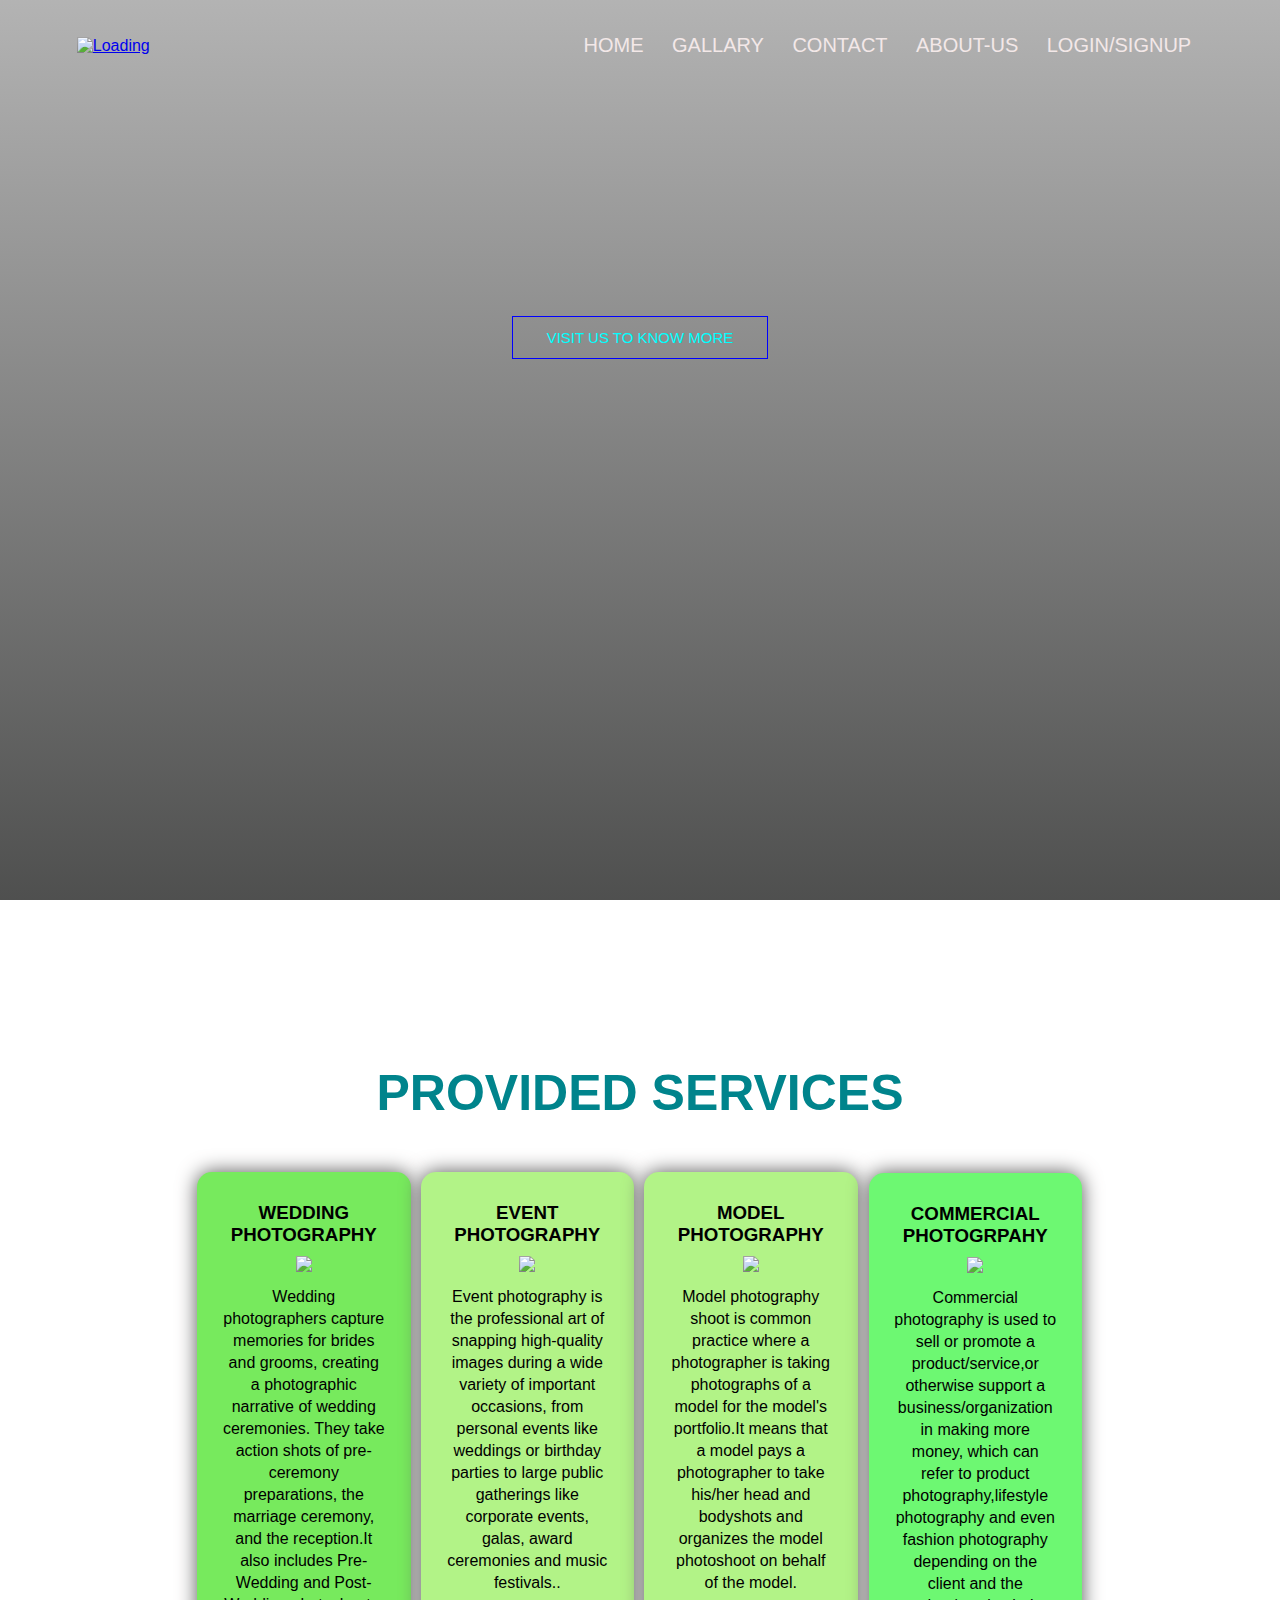
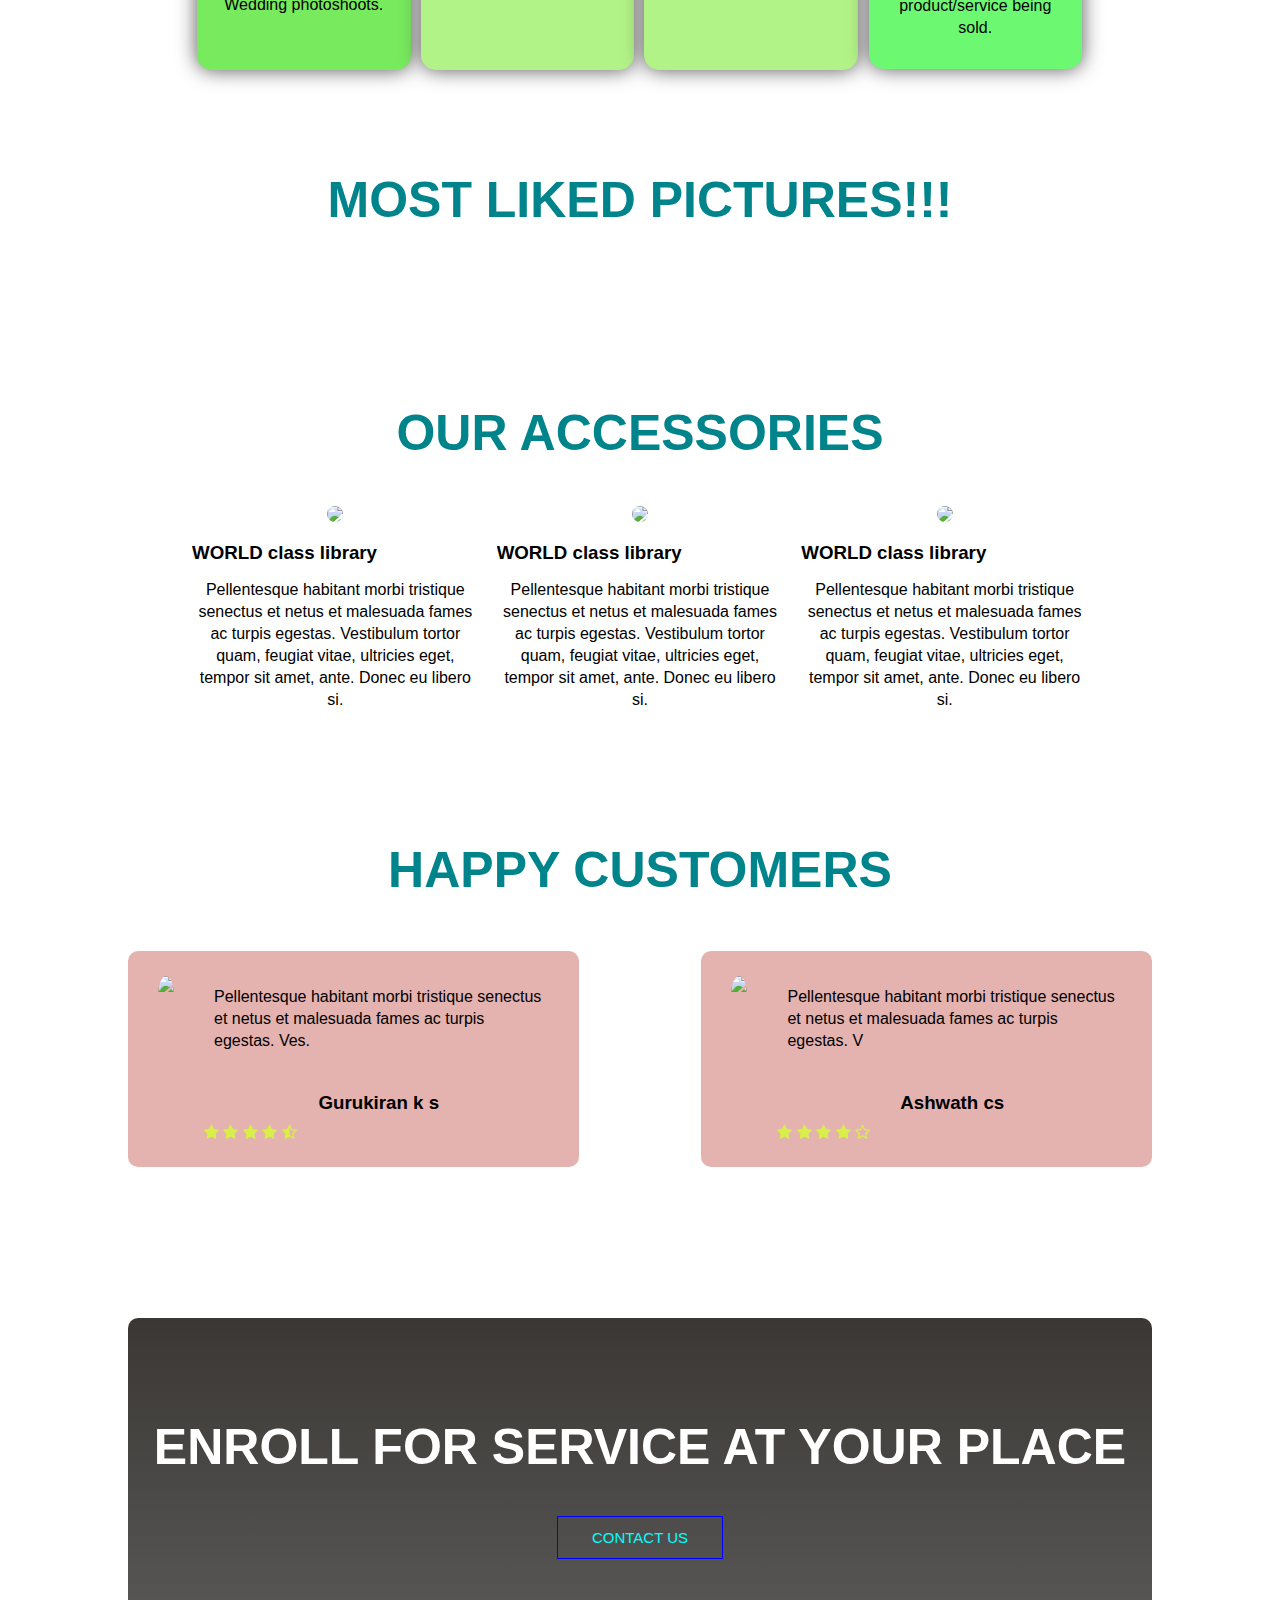
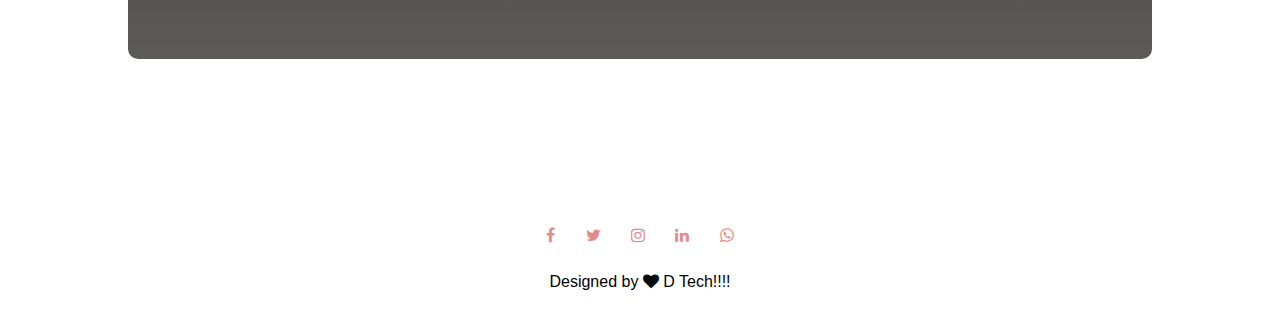
==== index.html @ 52293d6e "Add files via upload" ====
<!DOCTYPE html>
 <html lang="en">
 <head>
    <meta charset="UTF-8">
    <meta name="viewport" content="width=device-width , initial-scale=1.0">
    <title>Anvithgopa Photography</title>
    <link rel="stylesheet" href="style.css">
    <link rel="stylesheet" href="https://stackpath.bootstrapcdn.com/font-awesome/4.7.0/css/font-awesome.min.css">
    <link rel="icon"  href="images/logo1.png">
 </head>
 <body>
   
    <section class="header">
      <nav>
         <a href="index.html"><img src="images/logo1.png" alt="Loading"></a>
         <div class="nav-links" id="navLinks">
            <i class="fa fa-times" onclick="hidemenu()"></i>
            <ul>
               <li><a href="index.html" >HOME</a></li>
               <li><a href="gallary.html">GALLARY</a></li>
               <li><a href="contact.html">CONTACT</a></li>
               <li><a href="about.html">ABOUT-US</a></li>
               <li><a href="login.html">LOGIN/SIGNUP</a></li>
            </ul>
         </div>
         <i class="fa fa-bars" onclick="showmenu()"></i>
      </nav>
      



      
<div class="text" style="padding-bottom: 2rem; padding-top: 6rem;" >

   <!-- <h1 >ANVITHGOPA PHOTOGRAPHY</h1> -->
   <center><span class="typing" style="font-family: monospace;color:#00848C;font-size: 45px;"></span></center>
   <!-- <p>blah blah blah</p>-->
   </div>
   <div style="padding-top: 6rem;">    <center><a href="" class="btn" >VISIT US TO KNOW MORE</a></center></div>

    <!--<a href="">VISIT US TO KNOW MORE</a>-->






    </section>
    




   <section class="service">
   <h1 style="padding-top: 4rem; color: #00848C;">PROVIDED SERVICES</h1>
   <!-- <p>qwertyuuidppcsdmdslmsmcl;s kdmcdskmcdm   slvksdk</p> -->
   <div class="row">
      <div class="course-col col" style="margin: 5px;">
        <h3>WEDDING PHOTOGRAPHY</h3>
        <img class="img" src="images/marraige.jpg">
      <p>Wedding photographers capture memories for brides and grooms, creating a photographic narrative of wedding ceremonies. They take action shots of pre-ceremony preparations, the marriage ceremony, and the reception.It also includes Pre-Wedding and Post-Wedding photoshoots. </p>
      </div>
      <div class="course-col2 col" style="margin: 5px">
         
        <h3>EVENT<br> PHOTOGRAPHY</h3>
        <img class="img2" src="images/event.jpeg" style="width: 100%;">
      <p>Event photography is the professional art of snapping high-quality images during a wide variety of important occasions, from personal events like weddings or birthday parties to large public gatherings like corporate events, galas, award ceremonies and music festivals..</p>
      </div>
      <div class="course-col3 col" style="margin: 5px">
        <h3>MODEL<br> PHOTOGRAPHY</h3>
        <img class="img2" src="images/model1.jpg" style="width: 100%; ">
         <p>Model photography shoot is common practice where a photographer is taking photographs of a model for the model's portfolio.It means that a model pays a photographer to take his/her head and bodyshots and organizes the model photoshoot on behalf of the model.</p>
      </div>
      <div class="course-col4 col" style="margin: 6px">
         <h3>COMMERCIAL<br> PHOTOGRPAHY</h3>
         <img class="img2" src="images/watch.jpg" style="width: 100%;">
       <p>Commercial photography is used to sell or promote a product/service,or otherwise support a business/organization in making more money, which can refer to product photography,lifestyle photography and even fashion photography depending on the client and the product/service being sold.</p>
    </div>

   </div>
   </section>

   
   <!---------------------------------------->


   <section class="clickss" style="padding-top: 6rem;">
      <center><h1 style="color: #00848C;">MOST LIKED PICTURES!!!</h1></center>
      <!-- <center><p>Pellentesque habitant morbi tristique senectus et netus et malesuada fames ac turpis egestas. Vestibulum tortor quam, feugiat vitae, ultricies eget, tempor sit amet, ante. Donec eu libero si.</p></center>
      </p> -->

      <div class="row">
          <div class="cli-col">
            <img src="images/ratha.jpg" alt="" title="100liked" >
            <div class="layer">
               <h3>PUTTUR JATRE</h3>
            </div>
         </div>
         <div class="cli-col">
            <img src="images/child.jpg" alt="" title="100liked">
            <div class="layer">
               <h3>STREAT PHOTOS</h3>
            </div>
         </div>   <div class="cli-col">
            <img src="images/creativity.jpg" alt="" title="100liked">
            <div class="layer">
               <h3>FOODIE</h3>
            </div>
         </div>
         
         </div>
      </div>
   
</section>



   <section class="facilities">
      <h1 style="color: #00848C;">OUR ACCESSORIES</h1>
      <!-- <p>Pellentesque habitant morbi tristique senectus et netus et malesuada fames ac turpis egestas. Vestibulum tortor quam, feugiat vitae, ultricies eget, tempor sit amet, ante. Donec eu libero si.</p>
   </p> -->

      <div class="row">
         <div class="fac-col">
            <img src="images/canon.jpg">
            <h3>WORLD class library</h3>
            <p>Pellentesque habitant morbi tristique senectus et netus et malesuada fames ac turpis egestas. Vestibulum tortor quam, feugiat vitae, ultricies eget, tempor sit amet, ante. Donec eu libero si.</p>
         </p>
         </div>
         <div class="fac-col">
            <img src="images/lens2.jpg">
            <h3>WORLD class library</h3>
            <p>Pellentesque habitant morbi tristique senectus et netus et malesuada fames ac turpis egestas. Vestibulum tortor quam, feugiat vitae, ultricies eget, tempor sit amet, ante. Donec eu libero si.</p>
         </p>
         </div>
         <div class="fac-col">
            <img src="images/lighting.jpeg">
            <h3>WORLD class library</h3>
            <p>Pellentesque habitant morbi tristique senectus et netus et malesuada fames ac turpis egestas. Vestibulum tortor quam, feugiat vitae, ultricies eget, tempor sit amet, ante. Donec eu libero si.</p>
         </p>
         </div>


         </div>  

</section>


<section class="testimonialls">
   <h1 style="color: #00848C;">HAPPY CUSTOMERS</h1>
   <!-- <p>Pellentesque habitant morbi tristique senectus et netus et malesuada fames ac turpis egestas. Vestibulum tor.</p> -->


      <div class="row">
      <div class="test-col">
         <img src="images/user1.jpg"> 
         <div>
            <p>Pellentesque habitant morbi tristique senectus et netus et malesuada fames ac turpis egestas. Ves.</p>
         </p>
         <h3>Gurukiran k s</h3>
         <i class="fa fa-star"></i>
         <i class="fa fa-star"></i>
         <i class="fa fa-star"></i>
         <i class="fa fa-star"></i>
         <i class="fa fa-star-half-o"></i>
         </div>
      </div>
      <div class="test-col">
         <img src="images/user2.jpg">
         <div>

            <p>Pellentesque habitant morbi tristique senectus et netus et malesuada fames ac turpis egestas. V</p>
         </p><h3>Ashwath cs </h3>
         <i class="fa fa-star"></i>
         <i class="fa fa-star"></i>
         <i class="fa fa-star"></i>
         <i class="fa fa-star"></i>
         <i class="fa fa-star-o"></i>
           
         </div>
      </div>
  </div>


</section >

<section class="cta">
   <h1>ENROLL FOR SERVICE AT YOUR PLACE</h1>
   <a href="" class="btn">CONTACT US</a>
</section>

<section class="footer">
<!-- <h4>ABOUT US</h4> -->
<!-- <p>Pellentesque habitant morbi tristique senectus et netus et malesuada fames ac turpis egestas. V</p> -->
</p>
<div class="icons">
    
<a href="#"> <i class="fa fa-facebook"></i></a>
    <a href="#"><i class="fa fa-twitter"></i></a>
    <a href="#"><i class="fa fa-instagram"></i></a>
    <a href="#"><i class="fa fa-linkedin"></i></a>
   <a href="#"> <i class="fa fa-whatsapp"></i></a>
   </div>
   <p>Designed by <i class="fa fa-heart"></i>  D Tech!!!!</p>

</section>

</section>


<script>

   var navLinks =document.getElementById("navLinks");

    function showmenu(){
      navLinks.style.right ="0";
    }
    function hidemenu(){
      navLinks.style.right ="-200px";
    }




</script>
<script src="https://unpkg.com/typed.js@2.0.16/dist/typed.umd.js"></script>
<script>
      var typing=new Typed(".typing",{
         strings:["SEEING THE WORLD THROUGH MY LENS!!!!","BRING YOUR CREATIVITY TO LIFE!!!!"],
      loop:true,
      typeSpeed:100,
      backSpeed:80,
      backDelay:1500,
      contentType: 'html',
      
   }
   )
   



</script>







   

 </body>
 </html>
---- style.css ----
*{
    margin:0;
    padding:0;
}


.header{
    min-height:100vh;
    width:100%;
    background-image: linear-gradient(rgba(4, 4, 4, 0.3),rgba(4, 5, 4, 0.7)),url(images/background.jpg);
    background-position:center;    
    background-size:cover;
    position:relative ;
} 


.im{  
    min-height:100vh;
    width:100%; 
     background-position:center;
    background-size:cover;
    position:relative ;
}
nav{
    display: flex;
    padding: 2% 6%;
    justify-content: space-between;
    align-items: center;
}
nav img{
    width: 150px;
}
.nav-links{
    flex: 1;
    text-align: right;
}
.nav-links ul li{
    list-style: none;
    display:inline-block;
    padding: 8px 12px;
    position: relative;
}
.nav-links ul li a{
    color: rgb(243, 232, 232);
    text-decoration:none;
    font-size: 20px ;

}

.nav-links ul li::after{
    content: '' ;
    width: 0%;
    height: 2px;
    background: #0b0b0b;
    display: flex;
    margin:auto;
    transition: 1s;
}
.nav-links ul li:hover::after{
    width: 100%;
    background: white;
}
 
.text h1{
    width:90%;
    color:#e1dbdb;
    position: absolute;
    font-size: 35px;
    top: 20%;
    left:53%;
    transform : translate(-50%, -50%);

}
.text p{
    margin: 10px 0 40px;
    font-size: 15px;
    color: aliceblue;
}

.btn{
    display: inline-block;
    text-decoration: none;
    color: aqua;
    border: 1px solid blue;
    padding: 12px 34px;
    font-size: 15px;
    background:transparent;
    position:relative;
    cursor: pointer;
}

/* .btn:hover::after{
  opacity: 0.5;
}

.btn::after{
  content: '';
  display: block;
  position: absolute;
  background: #111;
  inset: 5px;
  border-radius: 45%;
   z-index: 1;
transition:opacity 0.3s ease;
} */



.text h2{
    margin: 120px 0 40px;
    font-size: 35px;
    color:rgb(215, 215, 228);
    text-align: center;
    font-family: 'Segoe UI', Tahoma, Geneva, Verdana, sans-serif;

}

.btn:hover{
    border: 1px solid white;
    background: rgb(233, 130, 130);
    transition:1s;

}

nav .fa{
    display: none;
}

@media(max-width:700px){
    .text h2{ 
        font-size: 15px;
     }
     .text h1{ 
      font-size: 15px;
   }
     .nav-links ul li{
        display: block;
     }
     .nav-links {
        position: absolute;
        background: rgba(247, 120, 9, 0.733);
        height: 100vh;
        width: 200px;
        top:0;
        right:-200px;
        text-align: left;
        z-index: 2;
        transition: 1s;
     }
     nav .fa{
        display: block;
        color:aqua;
        margin: 10px;
        font-size: 22px;
        cursor: pointer;
     }
    .nav-links ul{
        padding: 30px;

    }

  }
    .service{
    width: 70%;
    margin: auto;
    text-align: center;
    padding-top: 100px; 
}
  h1{
    font-size: 50px;
    font-weight: 600;    
  }
  p{
     line-height: 22px;
     padding: 10px;
     font-size: 14 px;
     color: black;
     font-weight: 100;   
  }

  .row{
    margin-top: 5%;
    display: flex;
    justify-content: space-between;
    

  }

  .course-col{
    flex-basis: 35%;
    background: #77ea5d;
    border-radius: 15px;
    margin-bottom: 15%;
    padding: 20px 15px ;
    box-sizing: border-box;
    transition: 0.5s;

  }
  .col{
    box-shadow: 0 0 20px 0px rgb(86, 85, 85);
  }

  .course-col img{
    width: 100%;
  }
  .course-col2{
    flex-basis: 35%;
    background: #b2f387 ;
    border-radius: 15px;
    margin-bottom: 15%;
    padding: 20px 15px ;
    box-sizing: border-box;
    transition: 0.5s;
  }
  
  .course-col2 img2{

    width: 100%;

  }
  .course-col3{
    flex-basis: 35%;
    background: #b2f387 ;
    border-radius: 15px;
    margin-bottom: 15%;
    padding: 20px 15px ;
    box-sizing: border-box;
    transition: 0.5s;
  }
  .course-col4{
    flex-basis: 35%;
    background: #6df872 ;
    border-radius: 15px;
    margin-bottom: 15%;
    padding: 20px 15px ;
    box-sizing: border-box;
    transition: 0.5s;
  }


  h3{
    text-align: center;
    font-weight: 600;
    margin: 10px 0px;
  }
  .course-col:hover{
    box-shadow: 0 0 20px 0px rgba(0,0,0,1.0);
  }
  .course-col4:hover{
    box-shadow: 0 0 20px 0px rgba(0,0,0,1.0);
  }
  .course-col2:hover{
    box-shadow: 0 0 20px 0px rgba(0,0,0,1.0);
  }
  .course-col3:hover{
    box-shadow: 0 0 20px 0px rgba(0,0,0,1.0);
  }
@media(max-width:700px){
    .row{
        flex-direction: column;
    }
        


}

/* ----------- */
.clickss{
    width: 70%;
    margin: auto;
    text-align: center;
    padding-top: 50px  ;
 }
 .cli-col{
    flex-basis: 32%;
    border-radius: 10px;
    margin-bottom: 30px;
    position: relative;
    overflow: hidden  ;
 }
 .cli-col img{
    width: 100%;
    display: block;
 }

 .layer{
    background-color:transparent;
    width: 100%;
    height: 100%;
    position: absolute;
    top: 50;
    bottom: 0;
    transition:0.5s;
    
 }
.layer:hover{
    background-color:rgba(116, 249, 123, 0.733);
    
}
.layer h3{
    width: 100%;
    font-weight: 500;
    color:#fff;
    font-size: 26px;
    bottom: 0;
    left: 50%;
    transform: translateX(-50%);
    position: absolute;
    opacity: 0;
    transition: 0.5s;
}
.layer:hover h3{
    bottom: 49%;
    opacity: 1;

}

/*---facilities---------------*/
.facilities{
  width: 70%;
  margin: auto;
  text-align: center;
  padding-top: 100px;


}
.fac-col{

  flex-basis: 32%;
  border-radius: 10px;
  margin-bottom: 30px;
  position: relative;
  overflow: hidden  ;
}

.fac-col img{
  width: 100%;
  border-radius: 10px;
}
  .fac-col p{
    padding: 0%;
  }
  .fac-col h3{
    margin-top: 16px;
    margin-bottom: 15px;
    text-align: left ;
  }


  .testimonialls{
   width: 80%;
    margin: auto;
    padding-top: 100px;
    text-align: center;
  
    
  }
  
  .test-col{
    flex-basis: 44%;
    border-radius: 10px;
    margin-bottom: 5%;
    text-align: left;
    background-color: #e4b2af;
    padding: 25px;
    cursor: pointer;
    display: flex;
    
  }
 


  .test-col img{
    height: 40px;
    margin-left: 5px;
    margin-right: 30px;
    border-radius: 50%;
         
  }
  .test-col .fa{
    color: rgb(216, 238, 73);
  }

  @media(max-width:700px){
    .test-col img{
     
      margin-left: 0px;
      margin-right: 15px;
  }
}





/*----cta-------*/

.cta{
  margin: 100px auto;
  width: 80%;
  background-image: linear-gradient(rgba(9, 5, 1, 0.8),rgba(51, 50, 49, 0.8)),url(images/bedi2.jpg);
  background-position: center;
  background-size: cover;
  border-radius: 10px;
  text-align: center;
  padding: 100px 0 ;

}

.cta h1{
  color: #fff;
  margin-bottom: 40px;
  padding: 0  ;

}
@media(max-width:700){
  .cta h1{

    font-size: 24px;

  }
}


.footer{
  width: 100%;
  text-align: center;
  padding:30px 0;

}

.footer h1{

margin-bottom: 25px;
margin-top:  20px;
font-weight:600;

}

.icons .fa{
  color:rgb(228, 138, 138);
  margin:0 13px;
  cursor:pointer;
  padding: 18px 0;

}


.fa-heart{
  color: #0b0b0b;
}



.ball{
  display: flex;
  width:100%;
  height:100%;
  justify-content: center;
  align-items: center;
  padding:0 10%;
  overflow: hidden;
}

.ball ::before{
  position: absolute;
  content:'';
  width: 500px;
  height:50%;
  border-radius:50%;
  left: -20%;
  top:40%;
  background: linear-gradient(45deg,#e4b4b1,#eb7575);
  animation: nd 8s linear infinite;
}
@keyframes nd {
  50% {
    left:30px;
    top:-90%;

  }




  
}




/*----------------------------ABOUT US--------------------------*/


.sub-header{

  height: 30vh;
  width: 100%;
  background-image: linear-gradient(rgba(181, 126, 236, 0.8),rgba(140, 46, 234, 0.8)),url(images/988.jpeg);
  background-position: center;
  background-size: cover;
  border-style: dotted;
  text-align: center;
  color: #e1dbdb;
}

.abt{
  width:80%;
  margin: auto;
  padding-top: 80px;
  padding-bottom:50px;

}

.abt-col{
  flex-basis: 48%;
  padding: 30px 2px;
}

.abt-col h1{
  padding-top:0;

}
.abt-col p{
  padding: 15px 0px 25px;
}

.red-btn{
  border:1px solid  #e1dbdb;
  background: transparent;
  color: #f44336;
}

.red-btn:hover{
  color: #fff;
}









.location{
  width:  80% ;
  margin: auto;
  padding: 80px 0;
}

.location iframe{
  width:100%;
   
}

.con-us{
  width:80%;
  margin: auto;
    
}

.contact-col{
  flex-basis:48%;
  margin-bottom: 30px;
}

.contact-col div{
  display: flex;
  align-items: center;
  margin-bottom: 40px;
}

.contact-col div .fa{
  font-size: 28px;
  color:#6df872;
  margin: 10px;
  margin-right: 30px;
}

.contact-col div p{
  padding: 0;
}

.contact-col div h5{
  font-size: 20px;
  margin-bottom: 20px;
  color: #ec5050;
  font-weight: 500;

}

.con-us:hover{
  box-shadow: 0 0 20px 0px rgba(0,0,0,1.0);
}

.contact-col input, .contact-col textarea{
  width: 80%;
  padding:15px;
  margin-bottom: 17px;
  outline: #e1dbdb;
  border: 1px solid #e1dbdb;


}









/* .try{
  margin: 0;
  padding:0;
  display: flex;
  justify-content: center;
  align-items: center;
  min-height: 100vh;
  background:#101d49;

  


}
.box
{
position: relative;
width: 300px;
height:400px;
display: flex;
justify-content: center;
align-items: center;
background:#101d49;

}
.box:before{
content: '';
position:absolute;
top:-2px;
left:-2px;
right:-2px;
bottom:-2px;
background: #fff;
z-index: -1;

}
.box:after{
  content: '';
  position:absolute;
  top:-2px;
  left:-2px;
  right:-2px;
  bottom:-2px;
  background: #fff;
  z-index: -2;
  filter: blur(40px);
  
  }

  .box:before,
  .box::after{
    background: linear-gradient(235deg,#89ff00,#060c21,#00bcd4);
  }

 /* 


 --------------------------------GALLERY--------------------------------- */
 


 *{
  margin: 0;
  padding: 0;
  font-family: 'Lucida Sans', 'Lucida Sans Regular', 'Lucida Grande', 'Lucida Sans Unicode', Geneva, Verdana, sans-serif;
  box-sizing: border-box;
}

.gallary{
  width: 100%;
  height: 100vh;
  /* background: #123456; */
  justify-content: center;
  display: flex;
  align-items: center;
}

.images{
  display: flex;
  align-items: center;
  justify-content: center;
}

.img-box{
  width: 100px;
  height: 500px;
  margin:10px;
  border-radius: 50px;
  background: url(images/lighting.jpeg);
  background-size:cover;
  background-position: center;
  position: relative;
  transition: width 0.5s;
}

.img-box:nth-child(2){
  background: url(images/ratha.jpg);
  background-size:cover;
  background-position: center;
}
.img-box:nth-child(3){
  background: url(images/nature3.JPG);
  background-size:cover;
  background-position: center;
}
.img-box:nth-child(4){
  background: url(images/bedi2.jpg);
  background-size:cover;
  background-position: center;
}
.img-box:nth-child(5){
  background: url(images/creativity.jpg);
  background-size:cover;
  background-position: center;
} 

.img-box h3{
  color: #fff;
  position: absolute;
  bottom:0;
  left: 30px;
  font-size: 30px;
  opacity: 0;
  transition: bottom 0.5s, opacity 0.5s;
}

.img-box:hover{
  width: 300px;
  cursor: pointer;
 
}
.img-box:hover h3{
  opacity: 1;
  bottom: 25px;
}
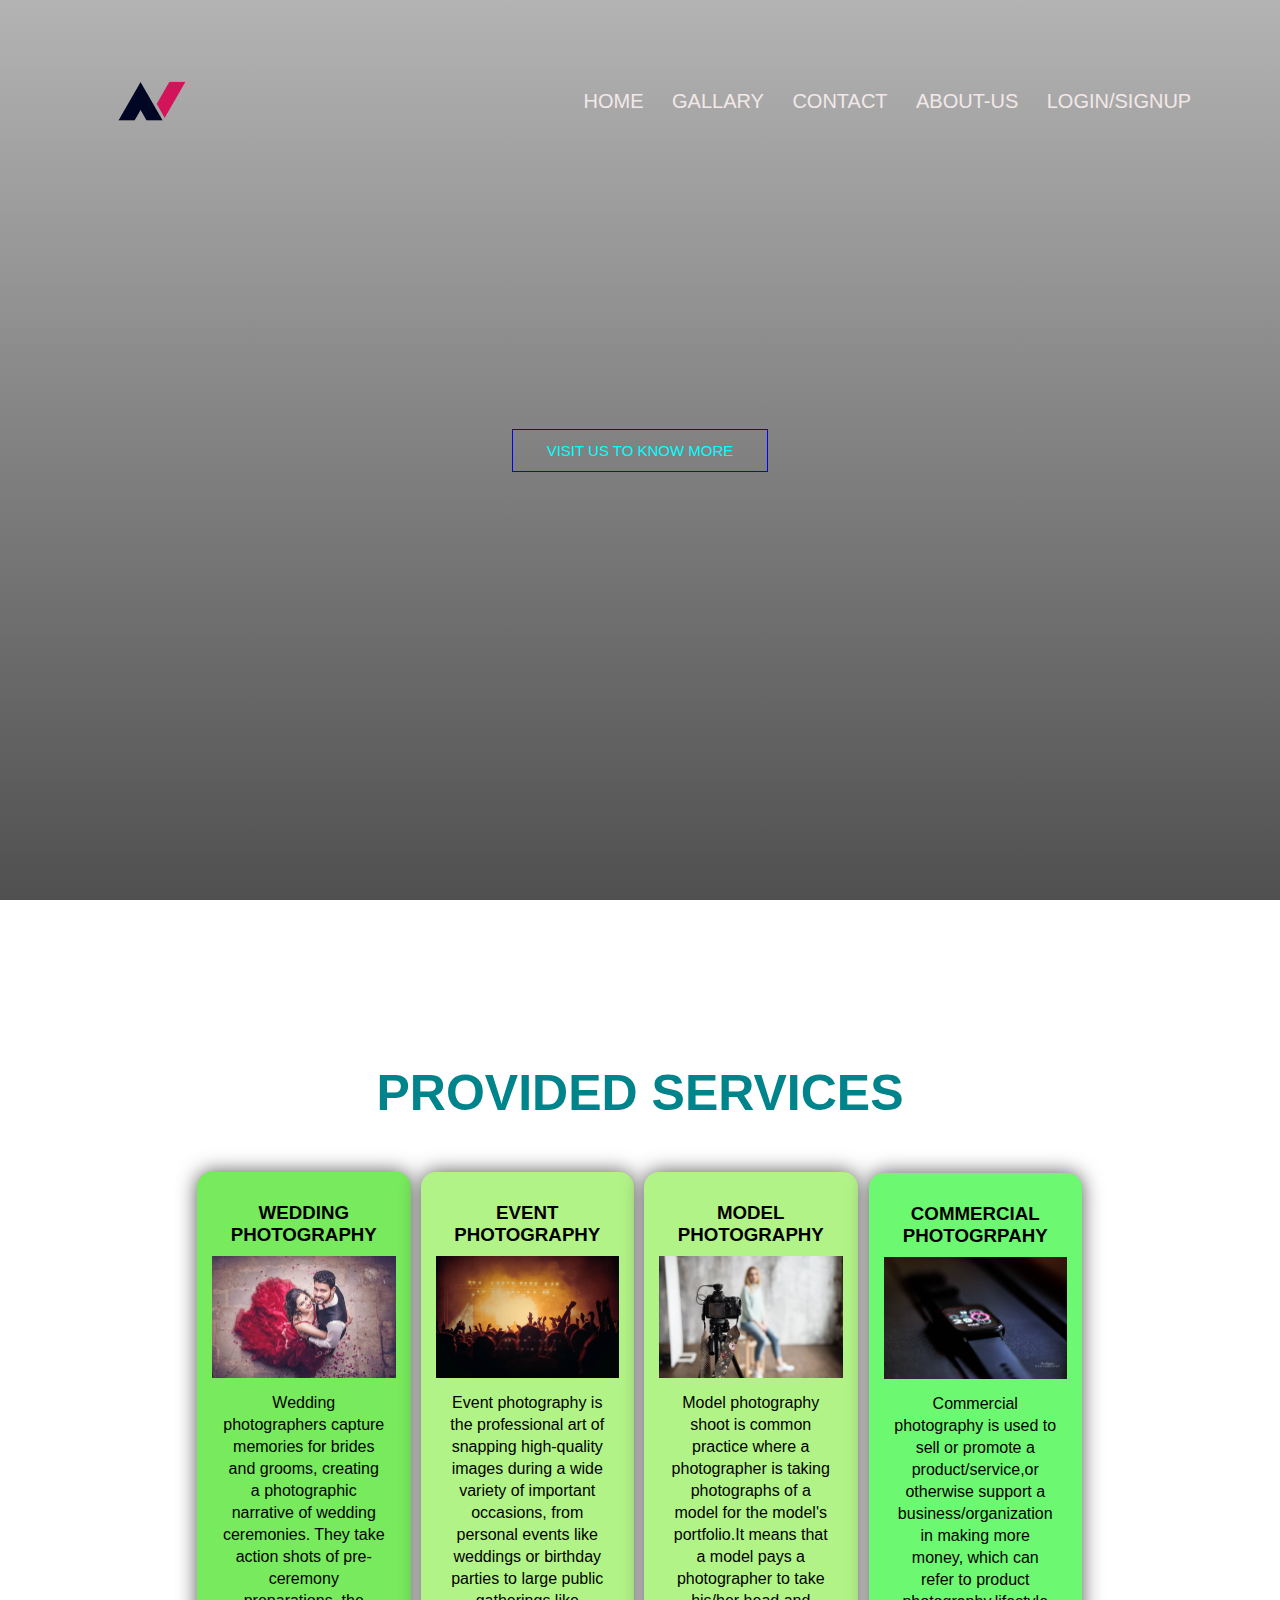
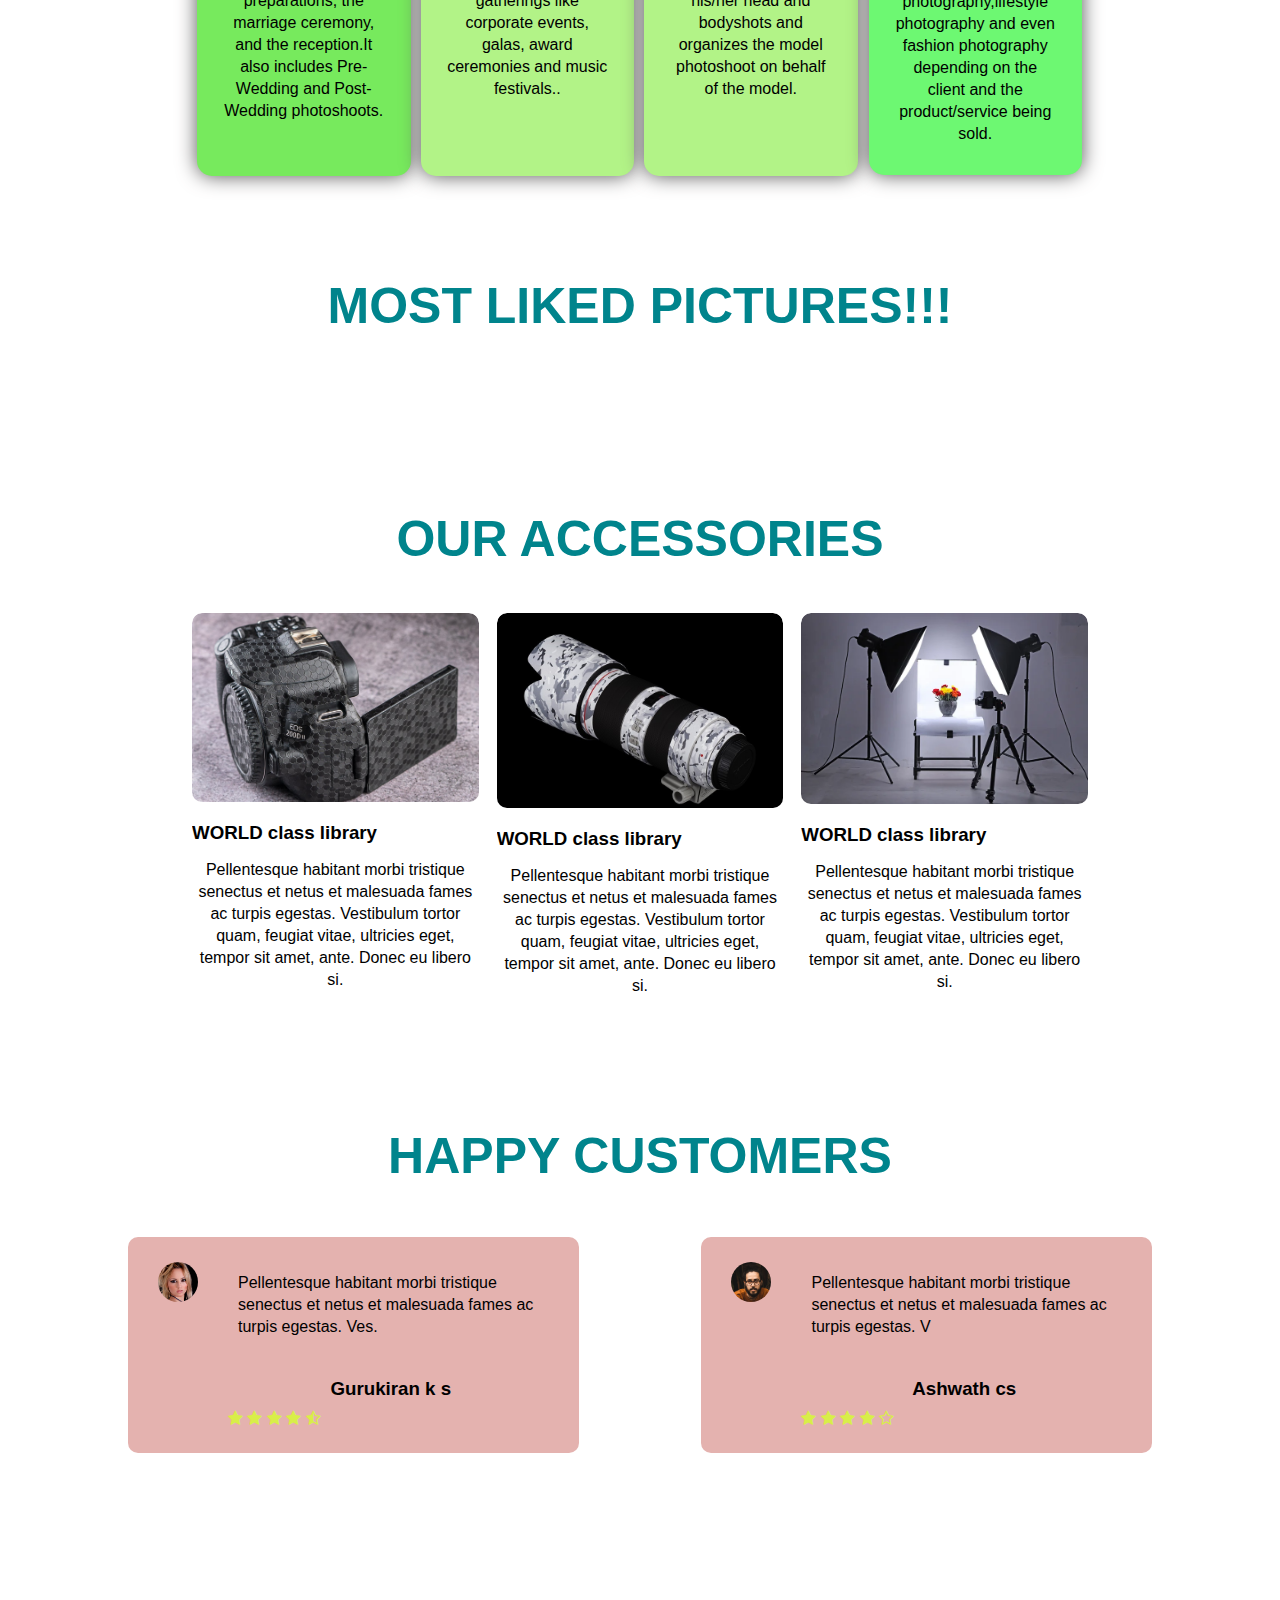
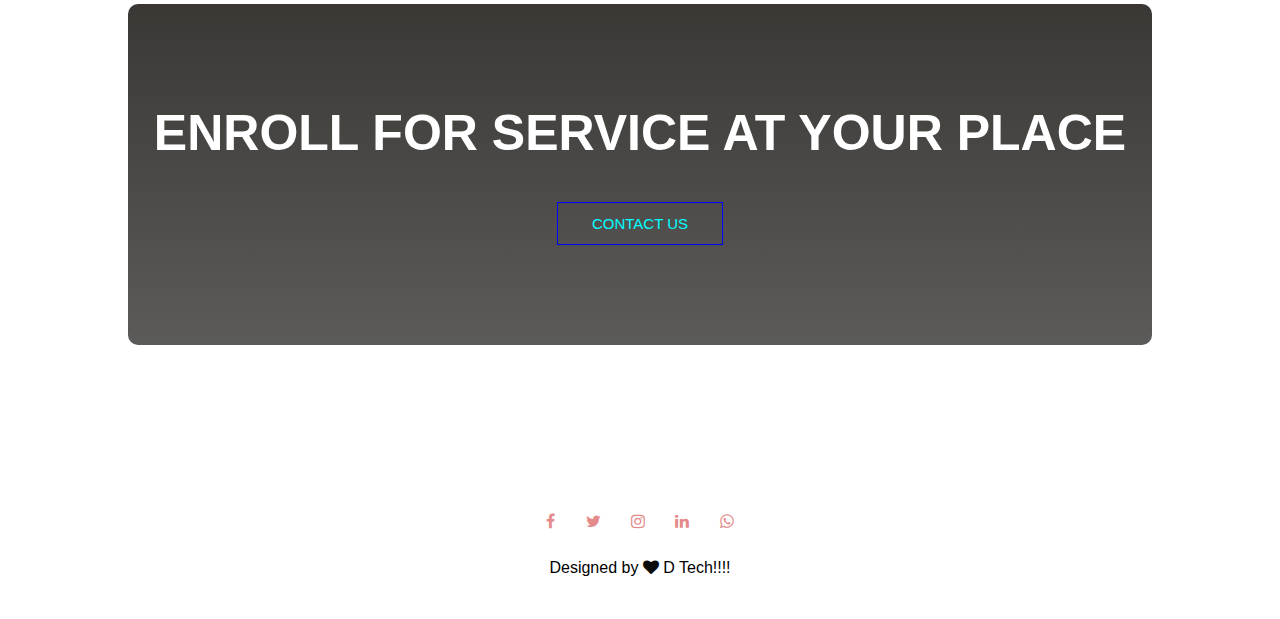
==== commit dcef2ed3: "Update index.html" ====
--- a/index.html
+++ b/index.html
@@ -6,13 +6,13 @@
     <title>Anvithgopa Photography</title>
     <link rel="stylesheet" href="style.css">
     <link rel="stylesheet" href="https://stackpath.bootstrapcdn.com/font-awesome/4.7.0/css/font-awesome.min.css">
-    <link rel="icon"  href="images/logo1.png">
+    <link rel="icon"  href="logo1.png">
  </head>
  <body>
    
     <section class="header">
       <nav>
-         <a href="index.html"><img src="images/logo1.png" alt="Loading"></a>
+         <a href="index.html"><img src="logo1.png" alt="Loading"></a>
          <div class="nav-links" id="navLinks">
             <i class="fa fa-times" onclick="hidemenu()"></i>
             <ul>
@@ -57,23 +57,23 @@
    <div class="row">
       <div class="course-col col" style="margin: 5px;">
         <h3>WEDDING PHOTOGRAPHY</h3>
-        <img class="img" src="images/marraige.jpg">
+        <img class="img" src="marraige.jpg">
       <p>Wedding photographers capture memories for brides and grooms, creating a photographic narrative of wedding ceremonies. They take action shots of pre-ceremony preparations, the marriage ceremony, and the reception.It also includes Pre-Wedding and Post-Wedding photoshoots. </p>
       </div>
       <div class="course-col2 col" style="margin: 5px">
          
         <h3>EVENT<br> PHOTOGRAPHY</h3>
-        <img class="img2" src="images/event.jpeg" style="width: 100%;">
+        <img class="img2" src="event.jpeg" style="width: 100%;">
       <p>Event photography is the professional art of snapping high-quality images during a wide variety of important occasions, from personal events like weddings or birthday parties to large public gatherings like corporate events, galas, award ceremonies and music festivals..</p>
       </div>
       <div class="course-col3 col" style="margin: 5px">
         <h3>MODEL<br> PHOTOGRAPHY</h3>
-        <img class="img2" src="images/model1.jpg" style="width: 100%; ">
+        <img class="img2" src="model1.jpg" style="width: 100%; ">
          <p>Model photography shoot is common practice where a photographer is taking photographs of a model for the model's portfolio.It means that a model pays a photographer to take his/her head and bodyshots and organizes the model photoshoot on behalf of the model.</p>
       </div>
       <div class="course-col4 col" style="margin: 6px">
          <h3>COMMERCIAL<br> PHOTOGRPAHY</h3>
-         <img class="img2" src="images/watch.jpg" style="width: 100%;">
+         <img class="img2" src="watch.jpg" style="width: 100%;">
        <p>Commercial photography is used to sell or promote a product/service,or otherwise support a business/organization in making more money, which can refer to product photography,lifestyle photography and even fashion photography depending on the client and the product/service being sold.</p>
     </div>
 
@@ -91,18 +91,18 @@
 
       <div class="row">
           <div class="cli-col">
-            <img src="images/ratha.jpg" alt="" title="100liked" >
+            <img src="ratha.jpg" alt="" title="100liked" >
             <div class="layer">
                <h3>PUTTUR JATRE</h3>
             </div>
          </div>
          <div class="cli-col">
-            <img src="images/child.jpg" alt="" title="100liked">
+            <img src="child.jpg" alt="" title="100liked">
             <div class="layer">
                <h3>STREAT PHOTOS</h3>
             </div>
          </div>   <div class="cli-col">
-            <img src="images/creativity.jpg" alt="" title="100liked">
+            <img src="creativity.jpg" alt="" title="100liked">
             <div class="layer">
                <h3>FOODIE</h3>
             </div>
@@ -122,19 +122,19 @@
 
       <div class="row">
          <div class="fac-col">
-            <img src="images/canon.jpg">
+            <img src="canon.jpg">
             <h3>WORLD class library</h3>
             <p>Pellentesque habitant morbi tristique senectus et netus et malesuada fames ac turpis egestas. Vestibulum tortor quam, feugiat vitae, ultricies eget, tempor sit amet, ante. Donec eu libero si.</p>
          </p>
          </div>
          <div class="fac-col">
-            <img src="images/lens2.jpg">
+            <img src="lens2.jpg">
             <h3>WORLD class library</h3>
             <p>Pellentesque habitant morbi tristique senectus et netus et malesuada fames ac turpis egestas. Vestibulum tortor quam, feugiat vitae, ultricies eget, tempor sit amet, ante. Donec eu libero si.</p>
          </p>
          </div>
          <div class="fac-col">
-            <img src="images/lighting.jpeg">
+            <img src="lighting.jpeg">
             <h3>WORLD class library</h3>
             <p>Pellentesque habitant morbi tristique senectus et netus et malesuada fames ac turpis egestas. Vestibulum tortor quam, feugiat vitae, ultricies eget, tempor sit amet, ante. Donec eu libero si.</p>
          </p>
@@ -153,7 +153,7 @@
 
       <div class="row">
       <div class="test-col">
-         <img src="images/user1.jpg"> 
+         <img src="user1.jpg"> 
          <div>
             <p>Pellentesque habitant morbi tristique senectus et netus et malesuada fames ac turpis egestas. Ves.</p>
          </p>
@@ -166,7 +166,7 @@
          </div>
       </div>
       <div class="test-col">
-         <img src="images/user2.jpg">
+         <img src="user2.jpg">
          <div>
 
             <p>Pellentesque habitant morbi tristique senectus et netus et malesuada fames ac turpis egestas. V</p>
@@ -250,4 +250,4 @@
    
 
  </body>
- </html>+ </html>
